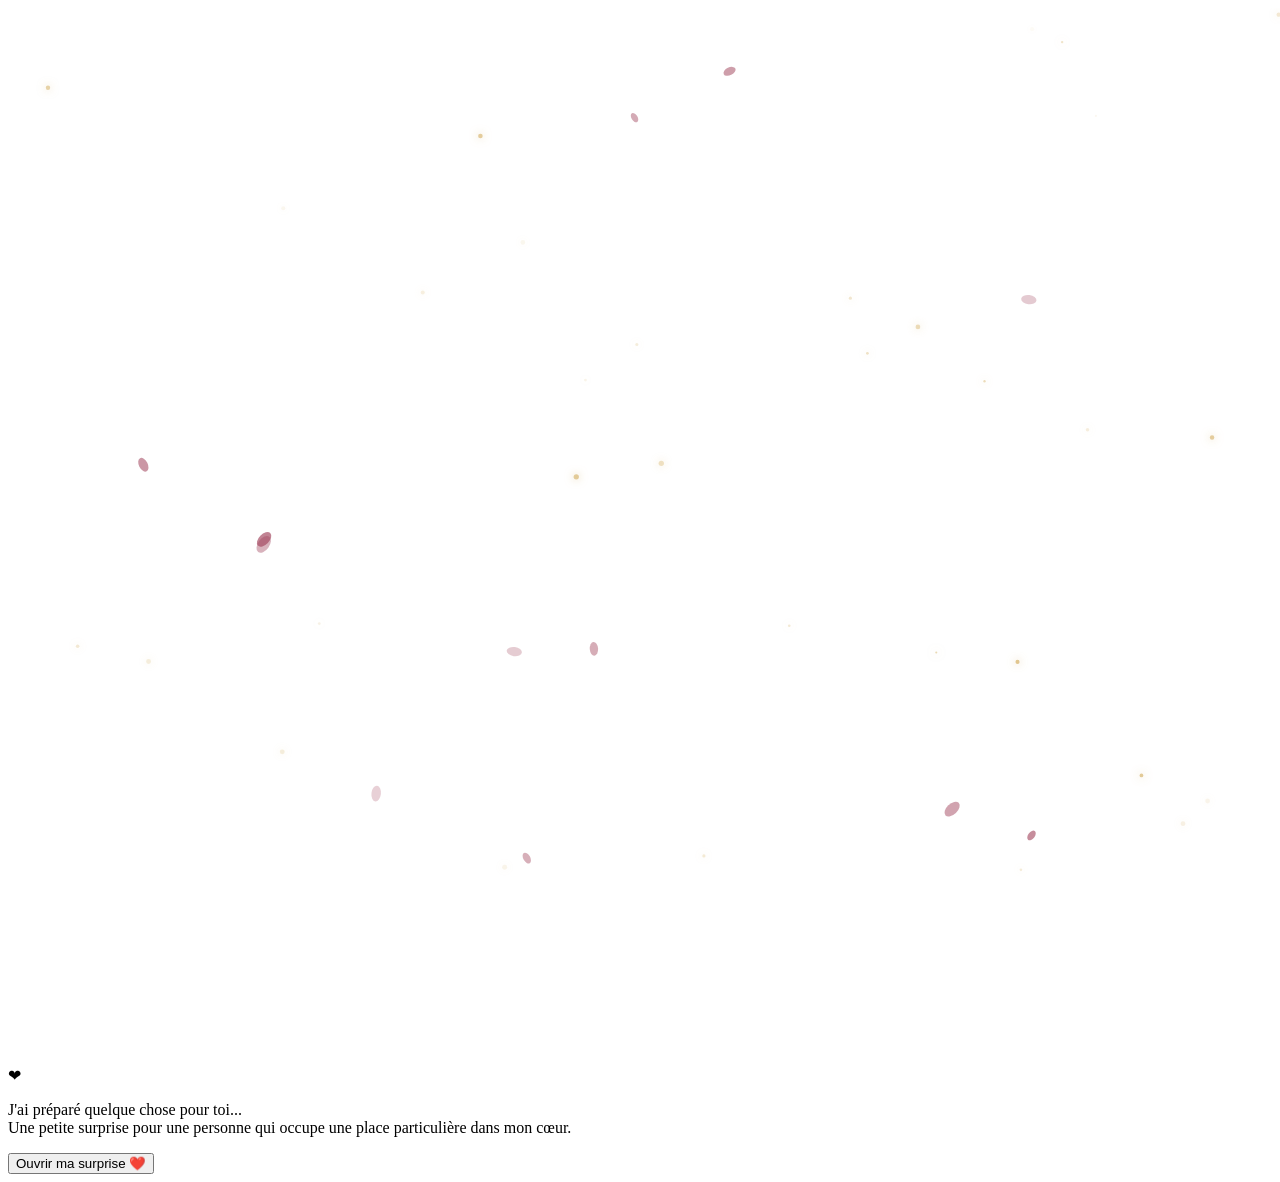
==== index (1).html @ 765c5942 "Add files via upload" ====
<!DOCTYPE html>
<html lang="fr">
<head>
<meta charset="utf-8">
<meta name="viewport" content="width=device-width, initial-scale=1, viewport-fit=cover">
<title>Pour Seynabou ❤️</title>
<meta name="theme-color" content="#100B0D">
<link rel="preconnect" href="https://fonts.googleapis.com"><link rel="preconnect" href="https://fonts.gstatic.com" crossorigin>
<link href="https://fonts.googleapis.com/css2?family=Cormorant+Garamond:ital,wght@0,400;0,600;1,400&family=Great+Vibes&family=Inter:wght@300;400;500&display=swap" rel="stylesheet">
<link rel="stylesheet" href="style.css">
</head>
<body class="locked">
<canvas id="fx" aria-hidden="true"></canvas>
<canvas id="cf" aria-hidden="true"></canvas>

<!-- ============ 2. ENVELOPPE ============ -->
<div id="intro">
  <div class="env" id="env" aria-hidden="true"><div class="env-back"></div><div class="env-card">❤</div><div class="env-front"></div><div class="env-flap"></div></div>
  <!-- À PERSONNALISER : TEXTE D'ACCUEIL (modifiable) -->
  <p class="intro-text">J'ai préparé quelque chose pour toi...<br><span>Une petite surprise pour une personne qui occupe une place particulière dans mon cœur.</span></p>
  <button id="openBtn" class="btn">Ouvrir ma surprise ❤️</button>
</div>

<main id="site" hidden>
  <section class="hero">
    <h1 id="title" aria-label="Joyeux anniversaire, ma Seynounou ❤️">Joyeux anniversaire, ma Seynounou ❤️</h1>
    <p class="date">Samedi 21 novembre 2026</p>
    <a href="#photo" class="down" aria-label="Descendre">⌄</a>
  </section>

  <!-- ============ 3. PHOTO ============ -->
  <section id="photo" class="sec">
    <div class="frame glow reveal">
      <!-- 📷 Remplace photo-nous.jpg par votre photo (même nom) -->
      <img src="photo-nous.jpg" alt="Seynabou et moi" data-ph="Ajoute ta photo : photo-nous.jpg">
    </div>
    <p class="quote reveal">Certaines images valent bien plus que mille mots. Celle-ci fait partie de ces souvenirs que j'aimerais garder précieusement.</p>
  </section>

  <!-- ============ 4. LETTRE ============ -->
  <section id="lettre" class="sec">
    <h2 class="reveal">Quelques mots que je voulais te dire...</h2>
    <article class="letter reveal" id="letter">
      <!-- À PERSONNALISER : Chaque <p> est une phrase/paragraphe modifiable. Ils apparaissent un à un. -->
      <p>Ma Seynounou,</p>
      <p>Je voulais prendre le temps de t'écrire, parce que certaines choses se disent mieux avec des mots posés qu'avec des mots pressés.</p>
      <p><em class="hl">Tu occupes une place importante dans ma vie</em>, et je mesure la chance que j'ai de t'avoir à mes côtés. Ta présence apporte à mes journées une douceur et un équilibre que je n'ai pas toujours su dire.</p>
      <p>J'admire ta personnalité, ta force, ta sensibilité et tout ce qui fait de toi quelqu'un d'unique. J'aime ton sourire, ta douceur, ta façon d'être toi-même sans chercher à plaire. Ce sont ces qualités qui te rendent si précieuse à mes yeux.</p>
      <p>Nous avons partagé de beaux moments, des rires, des instants simples qui comptent plus qu'on ne le croit. Ces moments où l'on se détend ensemble, où l'on rit sans se poser de questions, sont parmi les plus précieux pour moi.</p>
      <p>Nous avons aussi traversé des difficultés. Elles ne sont jamais agréables, mais elles m'ont appris à mieux t'écouter, à être plus patient, et à mesurer ce qui compte vraiment.</p>
      <p><em class="hl">Merci d'être là, merci pour ta présence, ta patience et ton soutien.</em></p>
      <p>Pour cette nouvelle année, je te souhaite de la paix, de la santé, de la réussite, et la liberté de construire la vie dont tu rêves.</p>
      <p class="sign">Avec toute mon affection,<br>Mouhamed ❤️</p>
    </article>
  </section>

  <!-- ============ 5. 21 RAISONS ============ -->
  <section id="raisons" class="sec">
    <h2 class="reveal">21 petites raisons pour lesquelles tu es spéciale à mes yeux.</h2>
    <p class="hint">Touche une carte pour la découvrir · <span id="count">0</span>/21</p>
    <div class="bar" role="progressbar" aria-label="Cartes découvertes" aria-valuemin="0" aria-valuemax="21"><i id="barfill"></i></div>
    <div class="cards" id="cards"></div>
    <p class="secret" id="secret" role="status" hidden></p>
  </section>

  <!-- ============ 6. GALERIE ============ -->
  <section id="galerie" class="sec wide">
    <h2 class="reveal">Une petite galerie de souvenirs</h2>
    <div class="gallery" id="gallery"></div>
  </section>

  <!-- ============ 7. COMPTE À REBOURS ============ -->
  <section id="countdown" class="sec">
    <h2 class="reveal" id="cdTitle">Bientôt le grand jour</h2>
    <div class="cd" id="cd" role="timer">
      <div><b id="d">--</b><span>jours</span></div><div><b id="h">--</b><span>heures</span></div>
      <div><b id="m">--</b><span>minutes</span></div><div><b id="s">--</b><span>secondes</span></div>
    </div>
    <p class="celebrate" id="celebrate" hidden>🎉 C'est aujourd'hui ! Joyeux anniversaire, Seynabou ! 🎉</p>
  </section>

  <!-- ============ 8. FINAL ============ -->
  <section id="final" class="sec final">
    <div class="frame glow reveal"><img src="photo-nous.jpg" alt="Seynabou et moi" data-ph="Ajoute ta photo : photo-nous.jpg"></div>
    <div class="finaltext reveal">
      <!-- À PERSONNALISER : Texte final modifiable -->
      <h2>Joyeux anniversaire, ma Seynounou.</h2>
      <p>Je te souhaite une vie remplie de bonheur, de réussite, de santé et de paix.</p>
      <p>Que cette nouvelle année t'apporte de magnifiques opportunités et que chacun de tes rêves trouve son chemin vers la réalité.</p>
      <p>Merci pour les beaux moments, les souvenirs et cette histoire que nous écrivons ensemble.</p>
      <p>Tu mérites de belles choses.</p>
      <p class="sign">Avec toute mon affection. ❤️</p>
      <button class="btn" id="burst">Faire pleuvoir des pétales</button>
    </div>
  </section>
<footer><button class="btn" id="share">Partager ce cadeau</button><p>Fait avec ❤️ par Mouhamed</p></footer>
</main>

<!-- ============ 9. MUSIQUE ============ -->
<!-- 🎵 Dépose ton fichier ici : musique.mp3 -->
<div class="player" id="player" hidden>
  <audio id="audio" src="musique.mp3" loop preload="none"></audio>
  <button id="play" aria-label="Lecture / pause">▶</button>
  <div class="eq" id="eq" aria-hidden="true"><i></i><i></i><i></i><i></i></div>
  <input id="vol" type="range" min="0" max="1" step="0.05" value="0.6" aria-label="Volume">
  <small id="amsg"></small>
</div>

<div class="lb" id="lb" hidden role="dialog" aria-modal="true"><button id="lbx" aria-label="Fermer">✕</button><button class="lbn" id="prev" aria-label="Photo précédente">‹</button><button class="lbn next" id="next" aria-label="Photo suivante">›</button><figure><img id="lbi" alt=""><figcaption id="lbc"></figcaption></figure></div>
<script src="script.js"></script>
</body>
</html>
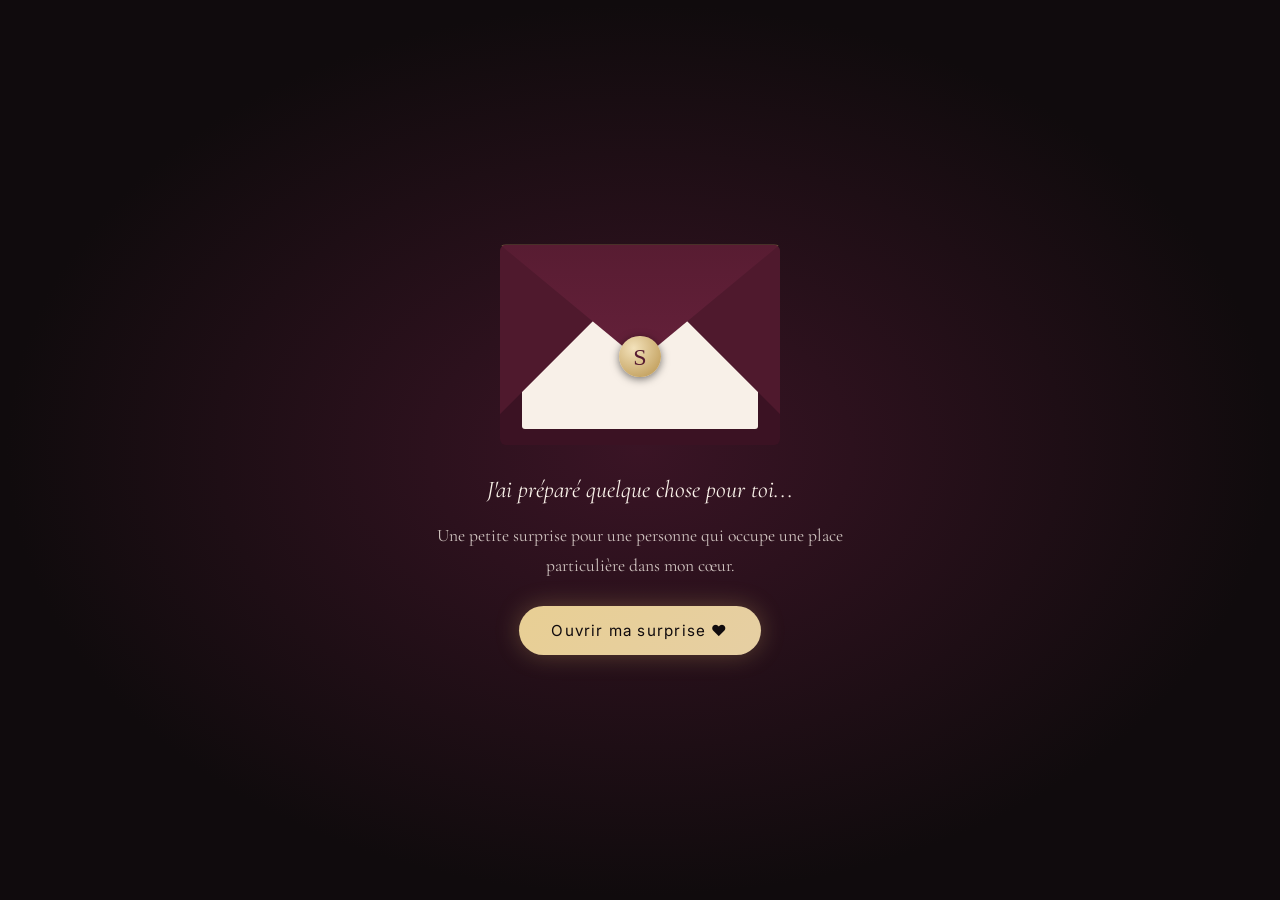
==== commit f6bdae93: "Add files via upload" ====
--- a/index (1).html
+++ b/index (1).html
@@ -22,6 +22,8 @@
 </div>
 
 <main id="site" hidden>
+  <div id="prog" aria-hidden="true"><i></i></div>
+  <nav class="dots" id="dots" aria-label="Sections du site"></nav>
   <section class="hero">
     <h1 id="title" aria-label="Joyeux anniversaire, ma Seynounou ❤️">Joyeux anniversaire, ma Seynounou ❤️</h1>
     <p class="date">Samedi 21 novembre 2026</p>
@@ -63,13 +65,15 @@
     <p class="secret" id="secret" role="status" hidden></p>
   </section>
 
-  <!-- ============ 6. GALERIE ============ -->
-  <section id="galerie" class="sec wide">
-    <h2 class="reveal">Une petite galerie de souvenirs</h2>
-    <div class="gallery" id="gallery"></div>
+  <!-- ============ 7. COMPTE À REBOURS ============ -->
+  <!-- ============ CARTE SECRÈTE ============ -->
+  <section id="message" class="sec">
+    <div class="scard-wrap reveal" id="sc">
+      <button class="scard" id="scBtn" aria-expanded="false" aria-controls="scMsg">Il me reste quelque chose à te dire<small>TOUCHE POUR OUVRIR</small></button>
+      <div class="smsg" id="scMsg"><div><p id="scText"></p></div></div>
+    </div>
   </section>
 
-  <!-- ============ 7. COMPTE À REBOURS ============ -->
   <section id="countdown" class="sec">
     <h2 class="reveal" id="cdTitle">Bientôt le grand jour</h2>
     <div class="cd" id="cd" role="timer">
@@ -85,12 +89,14 @@
     <div class="finaltext reveal">
       <!-- À PERSONNALISER : Texte final modifiable -->
       <h2>Joyeux anniversaire, ma Seynounou.</h2>
-      <p>Je te souhaite une vie remplie de bonheur, de réussite, de santé et de paix.</p>
-      <p>Que cette nouvelle année t'apporte de magnifiques opportunités et que chacun de tes rêves trouve son chemin vers la réalité.</p>
-      <p>Merci pour les beaux moments, les souvenirs et cette histoire que nous écrivons ensemble.</p>
-      <p>Tu mérites de belles choses.</p>
+      <p>Je te souhaite une vie remplie de bonheur, de réussite, de santé et de paix, celle que tu choisiras toi-même.</p>
+      <p>Que cette nouvelle année t'apporte de belles opportunités, et que chacun de tes rêves trouve son chemin, à ton rythme.</p>
+      <p>Merci pour les beaux moments, pour les souvenirs, et pour cette histoire que nous continuons d'écrire ensemble.</p>
+      <p>Tu mérites de belles choses. Vraiment.</p>
       <p class="sign">Avec toute mon affection. ❤️</p>
       <button class="btn" id="burst">Faire pleuvoir des pétales</button>
+      <p><button class="btn" id="gift">Découvrir le dernier cadeau</button></p>
+      <p class="gift" id="giftMsg" role="status" hidden></p>
     </div>
   </section>
 <footer><button class="btn" id="share">Partager ce cadeau</button><p>Fait avec ❤️ par Mouhamed</p></footer>
@@ -106,7 +112,6 @@
   <small id="amsg"></small>
 </div>
 
-<div class="lb" id="lb" hidden role="dialog" aria-modal="true"><button id="lbx" aria-label="Fermer">✕</button><button class="lbn" id="prev" aria-label="Photo précédente">‹</button><button class="lbn next" id="next" aria-label="Photo suivante">›</button><figure><img id="lbi" alt=""><figcaption id="lbc"></figcaption></figure></div>
 <script src="script.js"></script>
 </body>
 </html>
--- a/style.css
+++ b/style.css
@@ -0,0 +1,194 @@
+:root{--noir:#100B0D;--bord:#581C32;--or:#D6B36A;--ivoire:#F8F0E8;--serif:'Cormorant Garamond',Georgia,serif;--sans:'Jost',system-ui,sans-serif}
+*{box-sizing:border-box;margin:0}
+html{scroll-behavior:smooth}
+body{background:radial-gradient(ellipse at 50% 0,#2a0f1b,var(--noir) 60%) fixed;color:var(--ivoire);font-family:var(--serif);font-size:1.2rem;line-height:1.7;overflow-x:hidden;padding:env(safe-area-inset-top) 0 env(safe-area-inset-bottom)}
+body.locked{overflow:hidden}
+#fx{position:fixed;inset:0;width:100%;height:100%;pointer-events:none;z-index:1}
+main,#intro{position:relative;z-index:2}
+h1,h2{font-weight:400;line-height:1.2}
+h2{font-size:clamp(1.7rem,5vw,2.6rem);color:var(--or);text-align:center;margin-bottom:2rem;font-style:italic}
+.btn{font:400 .95rem var(--sans);letter-spacing:.08em;color:var(--noir);background:linear-gradient(135deg,#e8cf94,var(--or));border:0;padding:.95rem 2rem;border-radius:99px;cursor:pointer;box-shadow:0 0 24px rgba(214,179,106,.3);transition:transform .3s,box-shadow .3s}
+.btn:hover{transform:translateY(-2px);box-shadow:0 6px 34px rgba(214,179,106,.5)}
+:focus-visible{outline:2px solid var(--or);outline-offset:3px}
+/* intro */
+#intro{position:fixed;inset:0;z-index:50;background:radial-gradient(ellipse at center,#3a1425,var(--noir) 70%);display:flex;flex-direction:column;align-items:center;justify-content:center;gap:1.6rem;padding:1.5rem;text-align:center;transition:opacity 1.2s,visibility 1.2s}
+#intro.gone{opacity:0;visibility:hidden}
+.intro-text{max-width:30rem;font-size:1.5rem;font-style:italic}
+.intro-text span{display:block;margin-top:.6rem;font-size:1.1rem;opacity:.8;font-style:normal}
+.env{position:relative;width:min(280px,72vw);aspect-ratio:7/5;perspective:900px;animation:float 4s ease-in-out infinite}
+@keyframes float{50%{transform:translateY(-8px)}}
+.env>*{position:absolute;inset:0}
+.env-back{background:#3b1223;border-radius:6px}
+.env-card{background:var(--ivoire);color:var(--bord);inset:8% 8% 8% 8%;display:grid;place-items:center;font-size:2.4rem;border-radius:3px;transition:transform 1s .5s}
+.env-front{background:linear-gradient(135deg,var(--bord) 49.5%,transparent 50%) left/50% 100% no-repeat,linear-gradient(225deg,var(--bord) 49.5%,transparent 50%) right/50% 100% no-repeat;filter:brightness(.9);border-radius:6px}
+.env-flap{background:linear-gradient(var(--bord),#6e2440);clip-path:polygon(0 0,100% 0,50% 58%);transform-origin:top;transition:transform .9s;border-radius:6px 6px 0 0;box-shadow:0 0 0 1px rgba(214,179,106,.4)}
+.env.open{animation:none}
+.env.open .env-flap{transform:rotateX(180deg)}
+.env.open .env-card{transform:translateY(-55%)}
+/* hero */
+.hero{min-height:100svh;display:grid;place-content:center;text-align:center;padding:2rem;gap:1.2rem}
+h1{font-size:clamp(2.4rem,9vw,5.6rem);font-style:italic;color:var(--ivoire);text-shadow:0 0 40px rgba(214,179,106,.35)}
+h1 .w{display:inline-block;opacity:0;filter:blur(10px);transform:translateY(14px);animation:rev 1.2s forwards}
+@keyframes rev{to{opacity:1;filter:none;transform:none}}
+.date{font:300 .9rem var(--sans);letter-spacing:.25em;color:var(--or)}
+.down{color:var(--or);font-size:2rem;text-decoration:none;animation:float 2.5s infinite}
+/* sections */
+.sec{max-width:46rem;margin:0 auto;padding:5rem 1.4rem}
+.sec.wide{max-width:70rem}
+.reveal{opacity:0;transform:translateY(24px);transition:opacity 1.2s,transform 1.2s}
+.reveal.in{opacity:1;transform:none}
+.frame{max-width:30rem;margin:0 auto;padding:14px;background:linear-gradient(135deg,#e8cf94,var(--or) 50%,#a98443);border-radius:4px}
+.frame img,.ph{display:block;width:100%;aspect-ratio:4/5;object-fit:cover;object-position:center 30%;background:#1d1216;border:6px solid var(--noir)}
+.ph{display:grid;place-items:center;text-align:center;padding:1rem;font:300 .9rem var(--sans);color:var(--or)}
+.glow{box-shadow:0 0 60px rgba(214,179,106,.25);animation:pulse 5s ease-in-out infinite}
+@keyframes pulse{50%{box-shadow:0 0 90px rgba(214,179,106,.45)}}
+.quote{text-align:center;font-style:italic;max-width:32rem;margin:2.5rem auto 0}
+/* lettre */
+.letter{background:linear-gradient(160deg,#fbf4ea,#efe2cf);color:#3a2a2c;padding:clamp(1.6rem,6vw,3.5rem);border-radius:3px;box-shadow:0 20px 60px #000a,inset 0 0 60px rgba(150,110,60,.15);border:1px solid var(--or);font-size:1.25rem}
+.letter p{margin-bottom:1.1rem;opacity:0;transform:translateY(10px);transition:opacity 1.4s,transform 1.4s}
+.letter p.in{opacity:1;transform:none}
+.sign{font-style:italic;color:var(--bord);text-align:right}
+/* cartes */
+.hint{text-align:center;font:300 .85rem var(--sans);letter-spacing:.1em;color:var(--or);margin:-1rem 0 2rem}
+.cards{display:grid;grid-template-columns:repeat(auto-fill,minmax(9.5rem,1fr));gap:1rem}
+.card{perspective:800px;aspect-ratio:3/4;background:none;border:0;cursor:pointer;color:inherit;font:inherit;padding:0}
+.card .in{position:absolute;inset:0}
+.card{position:relative}
+.card .face{position:absolute;inset:0;border-radius:6px;display:grid;place-items:center;padding:.9rem;text-align:center;backface-visibility:hidden;transition:transform .8s cubic-bezier(.3,.8,.3,1),box-shadow .4s}
+.card .front{background:linear-gradient(160deg,var(--bord),#2d0e1a);border:1px solid rgba(214,179,106,.5);font-size:2.4rem;color:var(--or)}
+.card .back{background:var(--ivoire);color:#3a2a2c;transform:rotateY(180deg);font-size:1.02rem;line-height:1.4;border:1px solid var(--or)}
+.card:hover .front{box-shadow:0 0 28px rgba(214,179,106,.4)}
+.card.on .front{transform:rotateY(-180deg)}
+.card.on .back{transform:rotateY(0)}
+/* galerie */
+.gallery{display:grid;grid-template-columns:repeat(auto-fill,minmax(14rem,1fr));gap:1.4rem}
+.gallery figure{margin:0;cursor:zoom-in;padding:10px 10px 0;background:var(--ivoire);color:#3a2a2c;border-radius:3px;transition:transform .5s,box-shadow .5s;box-shadow:0 8px 24px #0008}
+.gallery figure:nth-child(odd){transform:rotate(-1.2deg)}.gallery figure:nth-child(even){transform:rotate(1.2deg)}
+.gallery figure:hover{transform:scale(1.04) rotate(0);box-shadow:0 14px 40px rgba(214,179,106,.3)}
+.gallery img,.gallery .ph{aspect-ratio:1;object-fit:cover;width:100%;border:0;display:grid}
+.gallery figcaption{padding:.7rem .2rem;text-align:center;font-style:italic;font-size:1.05rem}
+.lb{position:fixed;inset:0;z-index:80;background:#000e;display:grid;place-items:center;padding:1rem}
+.lb[hidden]{display:none}
+.lb figure{max-width:min(92vw,900px);text-align:center}
+.lb img{max-width:100%;max-height:78vh;border:8px solid var(--ivoire);border-radius:3px}
+.lb figcaption{margin-top:.8rem;font-style:italic}
+.lb button{position:absolute;top:calc(1rem + env(safe-area-inset-top));right:1rem;background:none;border:1px solid var(--or);color:var(--or);width:2.6rem;height:2.6rem;border-radius:50%;font-size:1.1rem;cursor:pointer}
+/* compte à rebours */
+.cd{display:grid;grid-template-columns:repeat(4,1fr);gap:.7rem;text-align:center}
+.cd div{border:1px solid rgba(214,179,106,.4);border-radius:6px;padding:1.2rem .3rem;background:rgba(88,28,50,.35)}
+.cd b{display:block;font-size:clamp(1.8rem,8vw,3rem);font-weight:600;color:var(--or);font-variant-numeric:tabular-nums}
+.cd span{font:300 .7rem var(--sans);letter-spacing:.15em}
+.celebrate{text-align:center;font-size:1.8rem;color:var(--or);font-style:italic}
+/* final */
+.final{text-align:center}
+.finaltext{margin-top:3rem}
+.finaltext p{margin-bottom:1rem}
+.finaltext .btn{margin-top:1.5rem}
+.finaltext h2{margin-bottom:1.5rem}
+/* lecteur */
+.player{position:fixed;right:max(.8rem,env(safe-area-inset-right));bottom:max(.8rem,env(safe-area-inset-bottom));z-index:60;display:flex;align-items:center;gap:.7rem;background:rgba(16,11,13,.85);backdrop-filter:blur(8px);border:1px solid rgba(214,179,106,.5);border-radius:99px;padding:.4rem .9rem .4rem .4rem}
+.player[hidden]{display:none}
+.player button{width:2.4rem;height:2.4rem;border-radius:50%;border:0;background:var(--or);color:var(--noir);cursor:pointer}
+.player input{width:4.5rem;accent-color:var(--or)}
+.player small{font:300 .7rem var(--sans);color:var(--or);max-width:7rem;line-height:1.2}
+.eq{display:flex;gap:2px;align-items:flex-end;height:16px}
+.eq i{width:3px;height:4px;background:var(--or);border-radius:1px}
+.playing .eq i{animation:eq .9s ease-in-out infinite}
+.playing .eq i:nth-child(2){animation-delay:.2s}.playing .eq i:nth-child(3){animation-delay:.4s}.playing .eq i:nth-child(4){animation-delay:.1s}
+@keyframes eq{50%{height:16px}}
+@media(max-width:480px){.cd{gap:.4rem}.cards{grid-template-columns:repeat(2,1fr)}.player input{width:3.4rem}}
+@media(prefers-reduced-motion:reduce){*{animation:none!important;transition-duration:.01s!important}.reveal,.letter p,h1 .w{opacity:1;transform:none;filter:none}}
+/* photos paysage : on garde l'image entière, sans recadrage */
+.frame{max-width:38rem}
+.frame img{aspect-ratio:auto;height:auto}
+.gallery img{aspect-ratio:4/3}
+
+/* ===== V2 : palette rose poudré / champagne, polices, flip clock, etc. ===== */
+[hidden]{display:none!important}
+#cf{position:fixed;inset:0;width:100%;height:100%;pointer-events:none;z-index:70}
+:root{--or:#E6CFA3;--rose:#E8B4BC;--script:'Great Vibes',cursive;--sans:'Inter',system-ui,sans-serif}
+body{font-family:var(--sans);font-size:1.05rem}
+h1,h2{font-family:var(--script);font-style:normal;font-weight:400}
+h1{font-size:clamp(3rem,13vw,6.5rem);text-shadow:0 0 40px rgba(232,180,188,.45)}
+h2{font-size:clamp(2.1rem,8vw,3.4rem);color:var(--rose)}
+.intro-text,.quote,.letter,.finaltext p,.card .back,.gallery figcaption,.lb figcaption,.celebrate{font-family:var(--serif)}
+.quote,.finaltext p{font-size:1.3rem}
+.hint,.date,.cd span,.btn{font-family:var(--sans)}
+#openBtn{animation:glowp 2.4s ease-in-out infinite}
+@keyframes glowp{50%{box-shadow:0 0 46px rgba(232,180,188,.75)}}
+.cd b{perspective:400px}
+.cd b.flip{animation:flip .6s ease-out}
+@keyframes flip{from{transform:rotateX(-90deg);opacity:0}to{transform:none;opacity:1}}
+.cd div{position:relative}
+.cd div::after{content:"";position:absolute;left:0;right:0;top:42%;height:1px;background:rgba(0,0,0,.5)}
+#count{display:inline-block}
+#count.pop{animation:pop .45s}
+@keyframes pop{50%{transform:scale(1.6);color:#fff}}
+.secret{max-width:32rem;margin:2.5rem auto 0;padding:1.6rem;text-align:center;border:1px solid var(--rose);border-radius:8px;background:rgba(232,180,188,.08);font:2rem/1.3 var(--script);color:var(--rose);animation:rev 1.6s both}
+.lb .lbn{top:50%;right:auto;left:.8rem;transform:translateY(-50%);font-size:1.6rem;line-height:1}
+.lb .lbn.next{left:auto;right:.8rem}
+footer{text-align:center;padding:2rem 1rem 6rem;font-size:.85rem;opacity:.85}
+footer .btn{padding:.6rem 1.3rem;font-size:.85rem;margin-bottom:1rem}
+.card:focus-visible,.gallery figure:focus-visible{outline:2px solid var(--rose);outline-offset:3px}
+
+/* ===== V3 : noir, champagne, ivoire ===== */
+:root{--rose:#E6CFA3}
+h1{text-shadow:0 0 40px rgba(230,207,163,.4)}
+@keyframes glowp{50%{box-shadow:0 0 46px rgba(230,207,163,.7)}}
+.secret{border-color:rgba(230,207,163,.6);background:rgba(230,207,163,.07)}
+#intro{transition:opacity 1.3s,visibility 1.3s,transform 1.6s,filter 1.3s}
+#intro.gone{transform:scale(1.12);filter:blur(8px)}
+.env::after{content:"S";position:absolute;left:50%;top:56%;width:2.6rem;height:2.6rem;margin:-1.3rem 0 0 -1.3rem;border-radius:50%;display:grid;place-items:center;background:radial-gradient(circle at 35% 30%,#f3e2bb,#b8924a);color:#581C32;font:1.5rem/1 var(--script);box-shadow:0 2px 8px #0008;transition:opacity .4s,transform .5s}
+.env.open::after{opacity:0;transform:scale(.5)}
+.env::before{content:"";position:absolute;left:50%;top:50%;width:20px;height:20px;border-radius:50%;border:1px solid var(--or);opacity:0;transform:translate(-50%,-50%)}
+.env.open::before{animation:ring 1.6s .6s ease-out}
+@keyframes ring{from{opacity:.9;transform:translate(-50%,-50%)}to{opacity:0;transform:translate(-50%,-50%) scale(40)}}
+.btn:active{transform:scale(.96)}
+.sec::before{content:"";display:block;width:60px;height:1px;margin:0 auto 3rem;background:linear-gradient(90deg,transparent,var(--or),transparent)}
+.reveal{filter:blur(5px);transition:opacity 1.2s,transform 1.2s,filter 1.2s}
+.reveal.in{filter:none}
+.hl{font-style:italic;color:#581C32;background:linear-gradient(transparent 62%,rgba(214,179,106,.5) 0)}
+.bar{max-width:18rem;height:3px;margin:-1rem auto 2rem;background:rgba(230,207,163,.18);border-radius:3px;overflow:hidden}
+.bar i{display:block;height:100%;width:0;background:linear-gradient(90deg,#b8924a,#f3e2bb);transition:width .6s}
+.card{transition:transform .4s}
+.card:hover{transform:translateY(-4px)}
+.card .face{box-shadow:0 10px 24px #0007}
+.card.on .back{box-shadow:0 0 30px rgba(230,207,163,.4),0 10px 24px #0007}
+.cards.done .front{animation:shim 2.4s ease-in-out 3}
+@keyframes shim{50%{box-shadow:0 0 28px rgba(230,207,163,.55)}}
+.gallery img{aspect-ratio:auto;height:auto;object-fit:contain}
+.gallery figure{display:block}
+.lb:not([hidden]){animation:fadein .4s}
+.lb:not([hidden]) img{animation:zoomin .6s}
+@keyframes fadein{from{opacity:0}}
+@keyframes zoomin{from{opacity:0;transform:scale(.94)}}
+
+/* ===== V4 : histoire, carte secrète, polaroids, cadeau final, navigation ===== */
+#prog{position:fixed;top:0;left:0;right:0;height:2px;z-index:40}
+#prog i{display:block;height:100%;transform-origin:left;transform:scaleX(0);background:linear-gradient(90deg,#b8924a,#f3e2bb)}
+.dots{position:fixed;right:.45rem;top:50%;transform:translateY(-50%);z-index:40;display:flex;flex-direction:column;gap:.9rem}
+.dots a{position:relative;width:7px;height:7px;border-radius:50%;border:1px solid rgba(230,207,163,.6);transition:background .3s,transform .3s}
+.dots a::after{content:"";position:absolute;inset:-9px}
+.dots a.on{background:var(--or);transform:scale(1.4)}
+.tl{list-style:none;padding:0;margin:0 0 0 .6rem;border-left:1px solid rgba(230,207,163,.45)}
+.tl li{position:relative;padding:0 0 2.4rem 1.6rem}
+.tl li::before{content:"";position:absolute;left:-5px;top:.45rem;width:9px;height:9px;border-radius:50%;background:var(--or);box-shadow:0 0 12px rgba(230,207,163,.6)}
+.tl time{display:block;font:300 .75rem var(--sans);letter-spacing:.18em;text-transform:uppercase;color:var(--or)}
+.tl h3{font:italic 400 1.5rem/1.3 var(--serif);margin:.2rem 0 .4rem}
+.tl p{font-family:var(--serif);font-size:1.15rem;opacity:.9}
+.scard-wrap{max-width:30rem;margin:0 auto}
+.scard{display:block;width:100%;padding:2rem 1.4rem;text-align:center;color:var(--ivoire);cursor:pointer;border:1px solid rgba(230,207,163,.55);border-radius:10px;background:linear-gradient(160deg,#581C32,#2d0e1a);font:italic 1.6rem/1.3 var(--serif);box-shadow:0 0 30px rgba(230,207,163,.12);transition:box-shadow .5s,transform .4s}
+.scard:hover{box-shadow:0 0 44px rgba(230,207,163,.35);transform:translateY(-3px)}
+.scard small{display:block;margin-top:.8rem;font:300 .7rem var(--sans);letter-spacing:.2em;color:var(--or)}
+.smsg{display:grid;grid-template-rows:0fr;transition:grid-template-rows 1s ease}
+.smsg>div{overflow:hidden}
+.smsg p{margin-top:1.4rem;padding:1.6rem;text-align:center;border-top:1px solid var(--or);border-bottom:1px solid var(--or);font:italic 1.35rem/1.7 var(--serif);opacity:0;transform:translateY(12px);transition:opacity 1.3s .5s,transform 1.3s .5s}
+.scard-wrap.open .smsg{grid-template-rows:1fr}
+.scard-wrap.open .smsg p{opacity:1;transform:none}
+.scard-wrap.open .scard small{opacity:0}
+.gallery figure{padding:12px 12px 0;background:linear-gradient(#fbf7ef,#f1e7d6)}
+.gallery figure::before{content:"";position:absolute;top:-10px;left:50%;width:70px;height:20px;margin-left:-35px;background:rgba(230,207,163,.6);transform:rotate(-3deg);z-index:1}
+.gallery figcaption{padding:.9rem .3rem 1.3rem;font-size:1.2rem;min-height:3.4rem}
+.gift{margin-top:2rem;font:2.1rem/1.35 var(--script);color:var(--or);animation:rev 1.6s both}
+.flash{position:fixed;inset:0;z-index:75;pointer-events:none;background:radial-gradient(circle at 50% 55%,rgba(243,226,187,.6),transparent 65%);animation:flashA 1.4s forwards}
+@keyframes flashA{from{opacity:1}to{opacity:0}}
